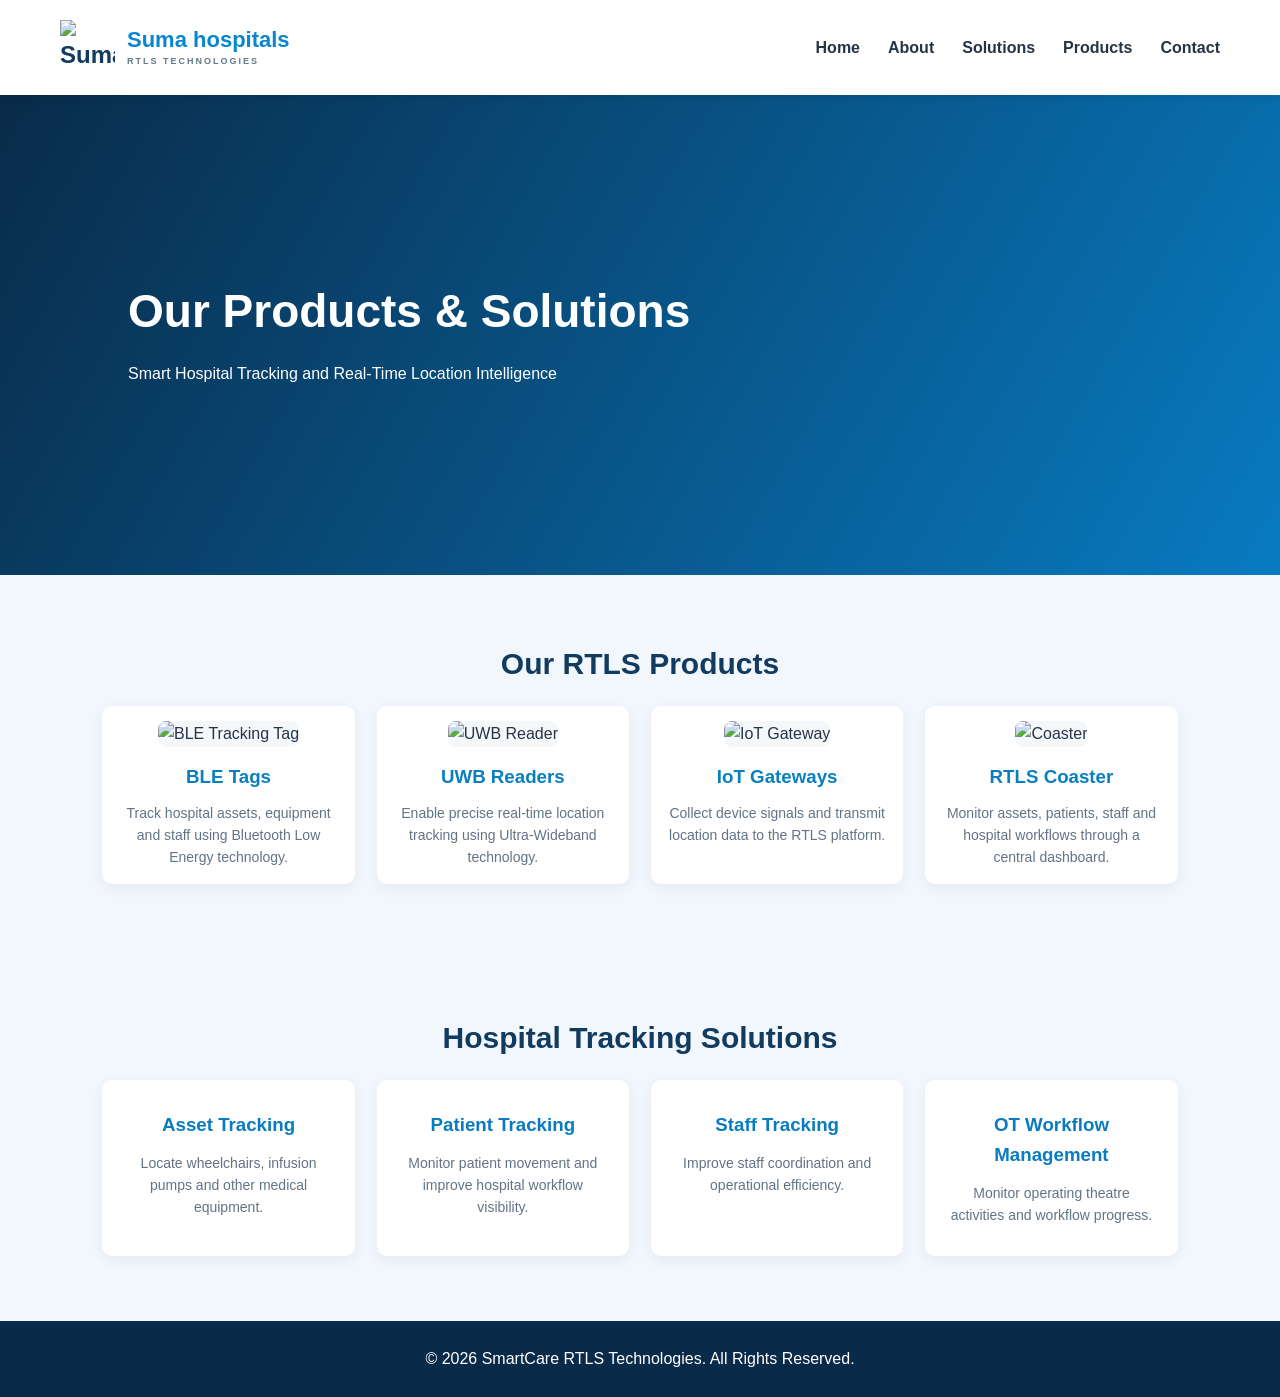
==== products.html @ 8b29979e "Add files via upload Upload SmartCare RTLS website" ====
<!DOCTYPE html>
<html lang="en">
<head>
    <meta charset="UTF-8">
    <meta name="viewport" content="width=device-width, initial-scale=1.0">
    <title>Products & Solutions | SmartCare RTLS</title>
    <link rel="stylesheet" href="style.css">
</head>
<body>

    <header>
        <nav class="navbar">
        <div class="logo">
         <img src="images/suma-logo.png"
         alt="Suma Hospitals Logo"
         class="logo-image">

    <div class="logo-text">
        <span>Suma hospitals</span>
        <small>RTLS TECHNOLOGIES</small>
    </div>
</div>
            <button class="menu-toggle" id="menu-toggle"
            aria-label="Open navigation menu"
            aria-expanded="false">
            ☰
            </button>

        <ul class="nav-links">
    <li><a href="index.html">Home</a></li>
    <li><a href="index.html#about">About</a></li>
    <li><a href="index.html#solutions">Solutions</a></li>
    <li><a href="index.html">Products</a></li>
    <li><a href="index.html#contact">Contact</a></li>
</ul>
        </nav>
    </header>

    <section class="hero">
        <div class="hero-content">
            <h1>Our Products & Solutions</h1>
            <p>Smart Hospital Tracking and Real-Time Location Intelligence</p>
        </div>
    </section>

    <section class="solutions">
        <h2>Our RTLS Products</h2>

<div class="solution-container">

    <div class="solution-card product-card">
        <img src="images/products/ble-tag.jpg" alt="BLE Tracking Tag">
        <h3>BLE Tags</h3>
        <p>Track hospital assets, equipment and staff using Bluetooth Low Energy technology.</p>
    </div>

    <div class="solution-card product-card">
        <img src="images/products/uwb-reader-new.jpg" alt="UWB Reader">
        <h3>UWB Readers</h3>
        <p>Enable precise real-time location tracking using Ultra-Wideband technology.</p>
    </div>

    <div class="solution-card product-card">
        <img src="images/products/iot-gateway.jpg" alt="IoT Gateway">
        <h3>IoT Gateways</h3>
        <p>Collect device signals and transmit location data to the RTLS platform.</p>
    </div>

    <div class="solution-card product-card">
        <img src="images/products/Coaster.jpg" alt="Coaster">
        <h3>RTLS Coaster</h3>
        <p>Monitor assets, patients, staff and hospital workflows through a central dashboard.</p>
    </div>

</div>


        </div>
    </section>

    <section class="solutions">
        <h2>Hospital Tracking Solutions</h2>

        <div class="solution-container">

            <div class="solution-card">
                <h3>Asset Tracking</h3>
                <p>Locate wheelchairs, infusion pumps and other medical equipment.</p>
            </div>

            <div class="solution-card">
                <h3>Patient Tracking</h3>
                <p>Monitor patient movement and improve hospital workflow visibility.</p>
            </div>

            <div class="solution-card">
                <h3>Staff Tracking</h3>
                <p>Improve staff coordination and operational efficiency.</p>
            </div>

            <div class="solution-card">
                <h3>OT Workflow Management</h3>
                <p>Monitor operating theatre activities and workflow progress.</p>
            </div>

        </div>
    </section>

    <footer>
        <p>© 2026 SmartCare RTLS Technologies. All Rights Reserved.</p>
    </footer>

<script src="script.js"></script>
</body>
</html>
---- style.css ----
/* General Styling */

* {
    margin: 0;
    padding: 0;
    box-sizing: border-box;
}

html {
    scroll-behavior: smooth;
}

body {
    font-family: Arial, sans-serif;
    color: #263445;
    line-height: 1.6;
}


/* Navigation */

header {
    background: #ffffff;
    box-shadow: 0 2px 10px rgba(0,0,0,0.08);
    position: sticky;
    top: 0;
    z-index: 100;
}

.navbar {
    max-width: 1200px;
    margin: auto;
    padding: 20px;
    display: flex;
    justify-content: space-between;
    align-items: center;
}

.logo {
    font-size: 25px;
    font-weight: bold;
    color: #123b60;
}

.logo span {
    color: #0786d1;
}

.nav-links {
    display: flex;
    list-style: none;
    gap: 28px;
}

.nav-links a {
    text-decoration: none;
    color: #263445;
    font-weight: 600;
}

.nav-links a:hover {
    color: #0786d1;
}


/* Hero Section */

.hero {
    min-height: 480px;
    background: linear-gradient(120deg, #092b49, #087bc1);
    display: flex;
    align-items: center;
    padding: 70px 10%;
    color: white;
}

.hero-content {
    max-width: 750px;
}

.tagline {
    color: #70d5ff;
    font-weight: bold;
    letter-spacing: 2px;
    margin-bottom: 20px;
}

.hero h1 {
    font-size: 46px;
    line-height: 1.2;
    margin-bottom: 22px;
}

.hero h1 span {
    color: #65d5ff;
}

.hero-description {
    font-size: 18px;
    margin-bottom: 30px;
    color: #e3f1fa;
}

.primary-btn {
    display: inline-block;
    background: #08a5e8;
    color: white;
    padding: 13px 25px;
    border-radius: 6px;
    text-decoration: none;
    font-weight: bold;
}

.primary-btn:hover {
    background: #057bbd;
}


/* About Section */

.about {
    padding: 65px 10%;
    text-align: center;
}

.about h2,
.solutions h2,
.technology h2,
.contact h2 {
    font-size: 30px;
    color: #123b60;
    margin-bottom: 18px;
}

.about p {
    max-width: 750px;
    margin: auto;
    color: #627386;
}


/* Solutions Section */

.solutions {
    background: #f1f7fc;
    padding: 65px 8%;
    text-align: center;
}

.section-description {
    color: #627386;
    margin-bottom: 35px;
}

.solution-container {
    display: grid;
    grid-template-columns: repeat(4, 1fr);
    gap: 22px;
    max-width: 1200px;
    margin: auto;
}

.solution-card {
    background: white;
    padding: 30px 20px;
    border-radius: 10px;
    box-shadow: 0 4px 15px rgba(0,0,0,0.06);
    transition: transform 0.3s;
}

.solution-card:hover {
    transform: translateY(-7px);
}

.card-icon {
    font-size: 38px;
    margin-bottom: 15px;
}

.solution-card h3 {
    color: #087bc1;
    margin-bottom: 12px;
}

.solution-card p {
    color: #627386;
    font-size: 14px;
}


/* Technology Section */

.technology {
    padding: 65px 10%;
    text-align: center;
}

.technology-list {
    display: flex;
    justify-content: center;
    flex-wrap: wrap;
    gap: 18px;
    margin-top: 25px;
}

.technology-list span {
    background: #e6f4fc;
    color: #087bc1;
    padding: 12px 25px;
    border-radius: 25px;
    font-weight: bold;
}


/* Contact Section */

.contact {
    background: #eaf4fb;
    padding: 65px 20px;
    text-align: center;
}

.contact p {
    margin-bottom: 25px;
    color: #627386;
}


/* Footer */

footer {
    background: #092b49;
    color: white;
    text-align: center;
    padding: 25px;
}


/* Mobile Responsive Design */

@media (max-width: 900px) {

    .solution-container {
        grid-template-columns: repeat(2, 1fr);
    }

    .navbar {
        flex-direction: column;
        gap: 20px;
    }

    .nav-links {
        flex-wrap: wrap;
        justify-content: center;
    }

}

@media (max-width: 550px) {

    /* Hero Section */
    .hero {
        background: linear-gradient(90deg,
            rgba(5, 35, 65, 0.95),
            rgba(5, 80, 130, 0.65)
        ),
        url("images/hospital-tech.jpg") center/cover no-repeat;
    }

    /* Product Cards */
    .solution-container {
        grid-template-columns: 1fr;
    }

    /* Mobile Logo */
    .logo {
        gap: 8px;
    }

    .logo-image {
        width: 42px;
        height: 42px;
    }

    .logo-text span {
        font-size: 20px;
    }

    .logo-text small {
        font-size: 9px;
    }

    /* Mobile Navigation */
    .nav-links {
        display: flex;
        flex-wrap: wrap;
        justify-content: center;
        gap: 10px;
        font-size: 13px;
    }

}


/* SmartCare Company Logo */

.logo {
    display: flex;
    align-items: center;
    gap: 8px;
    font-size: 24px;
    font-weight: bold;
    color: #123b60;
}

.logo span:not(.logo-icon) {
    color: #0786d1;
}

.logo-icon {
    background: #0786d1;
    color: white;
    width: 34px;
    height: 34px;
    border-radius: 8px;
    display: flex;
    justify-content: center;
    align-items: center;
    font-size: 27px;
}

/* Contact Enquiry Form */

.contact form {
    max-width: 550px;
    margin: 30px auto 0;
    display: flex;
    flex-direction: column;
    gap: 15px;
}

.contact input,
.contact textarea {
    width: 100%;
    padding: 15px;
    border: 1px solid #cbd9e5;
    border-radius: 6px;
    font-size: 15px;
    font-family: Arial, sans-serif;
}

.contact textarea {
    min-height: 130px;
    resize: vertical;
}

.contact input:focus,
.contact textarea:focus {
    outline: none;
    border-color: #0786d1;
}

.contact button {
    border: none;
    cursor: pointer;
    font-size: 16px;
}

#formStatus {
    color: #087a48;
    font-weight: bold;
}
/* SmartCare RTLS Logo */

.logo {
    display: flex;
    align-items: center;
    gap: 8px;
    font-size: 24px;
    font-weight: bold;
    color: #123b60;
}

.logo-icon {
    background: #0786d1;
    color: white;
    width: 35px;
    height: 35px;
    border-radius: 8px;
    display: flex;
    justify-content: center;
    align-items: center;
    font-size: 27px;
}

.logo-name {
    color: #0786d1;
}

/* SmartCare RTLS Logo Design */

.logo {
    display: flex;
    align-items: center;
    gap: 10px;
}

.logo-icon {
    width: 42px;
    height: 42px;
    background: #0786d1;
    color: white;
    font-size: 32px;
    font-weight: bold;
    display: flex;
    align-items: center;
    justify-content: center;
    border-radius: 10px;
}

.logo-text {
    display: flex;
    flex-direction: column;
    color: #123b60;
    font-size: 22px;
    font-weight: bold;
    line-height: 1.1;
}

.logo-text span {
    color: #0786d1;
}

.logo-text small {
    font-size: 9px;
    letter-spacing: 2px;
    color: #64788a;
    margin-top: 5px;
}

/* Product Images Styling */

.product-card {
    overflow: hidden;
    padding: 15px;
}

.product-card img {
    width: 100%;
    height: 190px;
    object-fit: contain;
    border-radius: 8px;
    margin-bottom: 15px;
    background: #f5f8fb;
}

.product-card h3 {
    color: #087fc1;
    margin-bottom: 10px;
}

/* Suma Hospitals Logo Image */

.logo {
    display: flex;
    align-items: center;
    gap: 12px;
}

.logo-image {
    width: 55px;
    height: 55px;
    object-fit: contain;
    display: block;
}

.logo-text {
    display: flex;
    flex-direction: column;
}

/* Responsive Product Layout */

@media (max-width: 768px) {
    .solution-container {
        grid-template-columns: 1fr;
        gap: 18px;
        padding: 0 15px;
    }

    .solution-card {
        padding: 20px 15px;
    }
}

/* Hamburger Menu - Desktop and Mobile */

.menu-toggle {
    display: none;
    background: #087fc1;
    color: white;
    border: none;
    padding: 8px 12px;
    font-size: 24px;
    border-radius: 5px;
    cursor: pointer;
}

/* Android Mobile Navigation */

@media (max-width: 768px) {

    .navbar {
        position: relative;
    }

    .menu-toggle {
        display: block;
    }

    .nav-links {
        display: flex;
        flex-direction: column;
        align-items: center;
        gap: 18px;

        position: absolute;
        top: 100%;
        left: 0;
        width: 100%;

        padding: 0;
        max-height: 0;
        overflow: hidden;
        opacity: 0;

        background: white;
        box-shadow: 0 5px 10px rgba(0,0,0,0.1);
        z-index: 1000;

        transition: max-height 0.4s ease,
                    opacity 0.3s ease,
                    padding 0.4s ease;
    }

    .nav-links.active {
        max-height: 350px;
        opacity: 1;
        padding: 20px 0;
    }
}
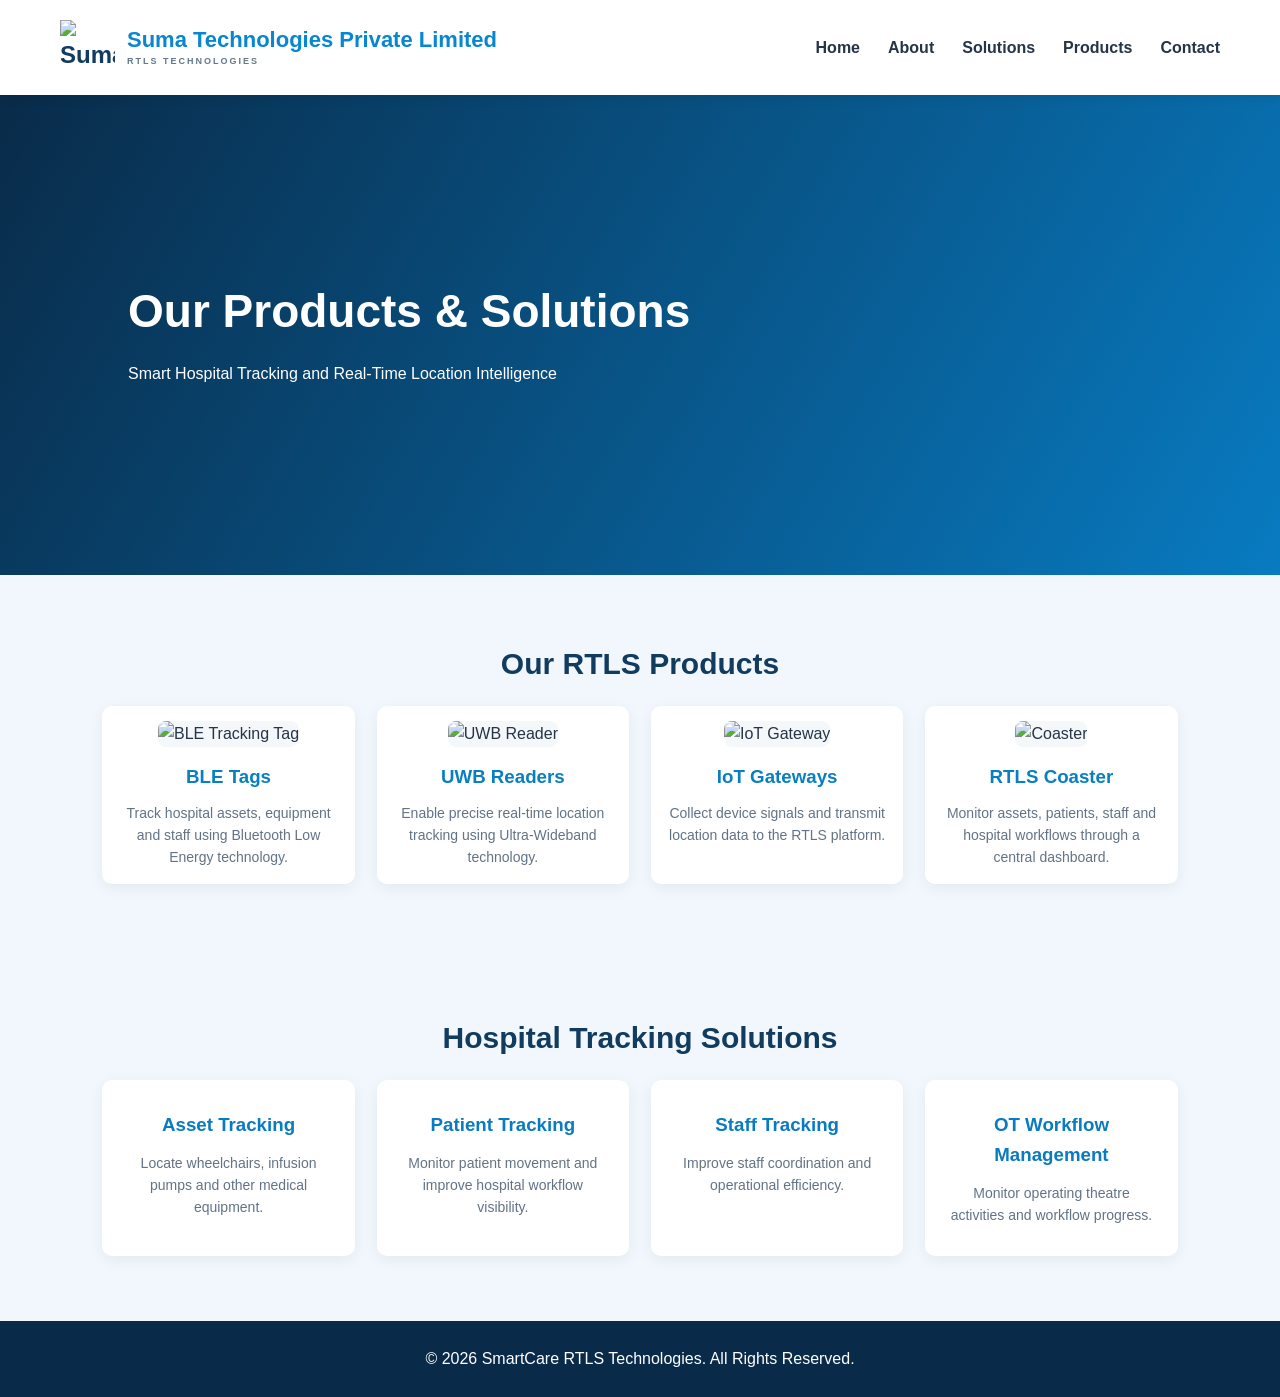
==== commit f70020bf: "Add files via upload Updated company name and red logo" ====
--- a/products.html
+++ b/products.html
@@ -4,7 +4,7 @@
 <head>
     <meta charset="UTF-8">
     <meta name="viewport" content="width=device-width, initial-scale=1.0">
-    <title>Products & Solutions | SmartCare RTLS</title>
+    <title>Suma Technologies Private Limited | SmartCare RTLS</title>
     <link rel="stylesheet" href="style.css">
 </head>
 <body>
@@ -12,12 +12,12 @@
     <header>
         <nav class="navbar">
         <div class="logo">
-         <img src="images/suma-logo.png"
-         alt="Suma Hospitals Logo"
+         <img src="images/suma-logo-red.png"
+         alt="Suma Technologies Private Limited Logo"
          class="logo-image">
 
     <div class="logo-text">
-        <span>Suma hospitals</span>
+        <span>Suma Technologies Private Limited</span>
         <small>RTLS TECHNOLOGIES</small>
     </div>
 </div>
--- a/style.css
+++ b/style.css
@@ -549,4 +549,165 @@
         opacity: 1;
         padding: 20px 0;
     }
+
+/* Professional Mobile Menu Link Styling */
+
+.nav-links li {
+    width: 85%;
+    text-align: center;
+    list-style: none;
+}
+
+.nav-links li a {
+    display: block;
+    width: 100%;
+    padding: 12px 15px;
+    border-radius: 8px;
+
+    color: #174568;
+    font-weight: 600;
+    text-decoration: none;
+
+    transition: background-color 0.3s ease,
+                color 0.3s ease,
+                transform 0.3s ease;
+}
+
+.nav-links li a:hover,
+.nav-links li a:focus {
+    background-color: #087fc1;
+    color: #ffffff;
+    transform: translateY(-2px);
+}
+}
+
+/* Mobile Navigation - Section Scroll Fix */
+
+@media (max-width: 768px) {
+
+    #technology {
+        scroll-margin-top: 100px;
+    }
+
+    #technology h2 {
+        margin-top: 15px;
+    }
+
+}
+
+/* Technology Section - Mobile Scroll Fix */
+
+html {
+    scroll-behavior: smooth;
+}
+
+@media (max-width: 768px) {
+
+    
+/* Fix Technology heading visibility on mobile */
+
+@media (max-width: 768px) {
+
+    #technology {
+        scroll-margin-top: 170px !important;
+    }
+
+}
+}
+
+/* Technology Cards Section */
+
+.technology {
+    padding: 70px 20px;
+    text-align: center;
+    background: #f4f9ff;
+}
+
+.technology h2 {
+    color: #087fc1;
+    font-size: 32px;
+    margin-bottom: 12px;
+}
+
+.technology-intro {
+    color: #555;
+    font-size: 16px;
+    margin-bottom: 35px;
+}
+
+.technology-card {
+    background: #e8f4ff;
+    padding: 35px 25px;
+    border-radius: 15px;
+    border: 1px solid #d2eaff;
+    min-height: 220px;
+    display: flex;
+    flex-direction: column;
+    align-items: center;
+    justify-content: flex-start;
+    text-align: center;
+    transition: transform 0.3s ease, box-shadow 0.3s ease;
+align-items: stretch;
+}
+
+.technology-card {
+    background: #e8f4ff;
+    padding: 30px 22px;
+    border-radius: 15px;
+    border: 1px solid #d2eaff;
+    transition: transform 0.3s ease, box-shadow 0.3s ease;
+}
+
+.technology-card:hover {
+    transform: translateY(-8px);
+    box-shadow: 0 10px 25px rgba(8, 127, 193, 0.15);
+}
+
+.technology-icon {
+    font-size: 42px;
+    margin-bottom: 15px;
+}
+
+.technology-card h3 {
+    color: #087fc1;
+    font-size: 22px;
+    margin-bottom: 12px;
+}
+
+.technology-card p {
+    color: #444;
+    font-size: 15px;
+    line-height: 1.6;
+}
+
+/* Mobile Responsive Technology Cards */
+
+@media (max-width: 768px) {
+    .technology-container {
+        grid-template-columns: 1fr;
+        gap: 18px;
+    }
+
+    .technology {
+        padding: 55px 15px;
+    }
+
+    .technology h2 {
+        font-size: 26px;
+    }
+
+    .technology-card {
+        padding: 25px 18px;
+    }
+}
+/* Technology section heading visibility */
+
+#technology {
+    scroll-margin-top: 100px;
+}
+
+@media (max-width: 768px) {
+    #technology {
+        scroll-margin-top: 180px !important;
+    }
 }
